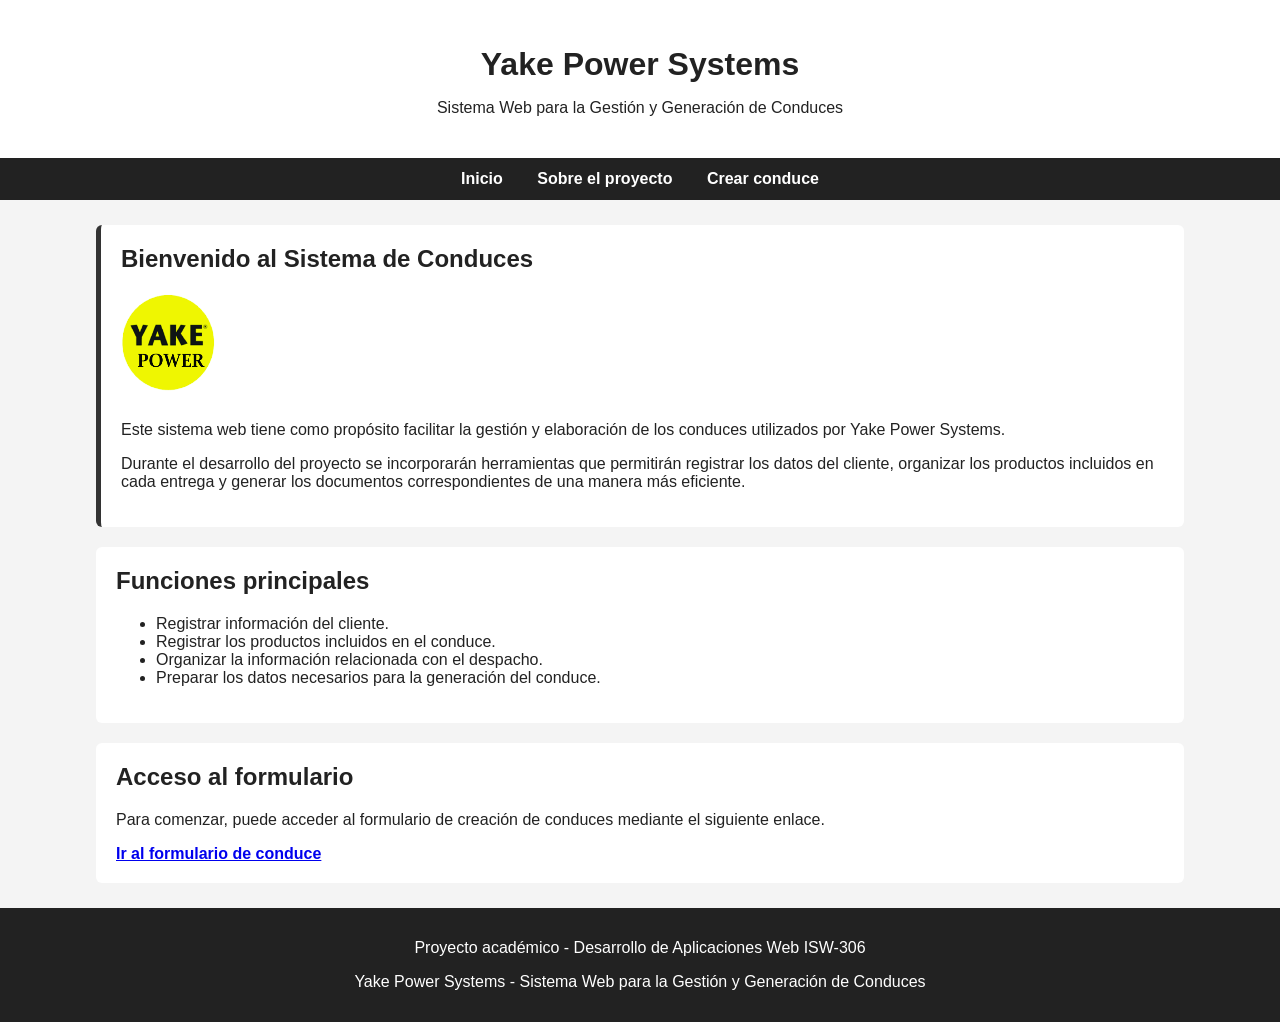
==== index.html @ 6074ab37 "Configura estructura inicial HTML y CSS del proyecto" ====
﻿<!DOCTYPE html>
<html lang="es">

	<head>
		<meta charset="UTF-8" />
		<meta name="viewport" content="width=device-width, initial-scale=1.0" />

		<title>Sistema de Conduces | Yake Power Systems</title>

		<link rel="stylesheet" href="css/estilos.css" />

		<style>
			.bienvenida {
			border-left: 5px solid #333333;
			}
		</style>
	</head>

	<body>

		<header>
			<h1>Yake Power Systems</h1>
			<p>Sistema Web para la Gestión y Generación de Conduces</p>
		</header>

		<nav>
			<ul>
				<li>
					<a href="index.html">Inicio</a>
				</li>
				<li>
					<a href="proyecto.html">Sobre el proyecto</a>
				</li>
				<li>
					<a href="conduce.html">Crear conduce</a>
				</li>
			</ul>
		</nav>

		<main>

			<section class="bienvenida">
				<h2>Bienvenido al Sistema de Conduces</h2>
				
				<img src="img/logo-yake-power.png"
					 alt="Logo de Yake Power Systems"
					 class="logo-empresa" />
				<p>
					Este sistema web tiene como propósito facilitar la gestión
					y elaboración de los conduces utilizados por Yake Power Systems.
				</p>

				<p>
					Durante el desarrollo del proyecto se incorporarán herramientas
					que permitirán registrar los datos del cliente, organizar los
					productos incluidos en cada entrega y generar los documentos
					correspondientes de una manera más eficiente.
				</p>
			</section>

			<section>
				<h2>Funciones principales</h2>

				<ul>
					<li>Registrar información del cliente.</li>
					<li>Registrar los productos incluidos en el conduce.</li>
					<li>Organizar la información relacionada con el despacho.</li>
					<li>Preparar los datos necesarios para la generación del conduce.</li>
				</ul>
			</section>

			
				<section id="acceso-formulario">
					<h2>Acceso al formulario</h2>

				<p>
					Para comenzar, puede acceder al formulario de creación de conduces
					mediante el siguiente enlace.
				</p>

				<a href="conduce.html" style="font-weight: bold;">
					Ir al formulario de conduce
				</a>
			</section>

		</main>

		<footer>
			<p>
				Proyecto académico - Desarrollo de Aplicaciones Web ISW-306
			</p>

			<p>
				Yake Power Systems - Sistema Web para la Gestión y Generación de Conduces
			</p>
		</footer>

	</body>

</html>
---- css/estilos.css ----
﻿body {
    font-family: Arial, sans-serif;
    margin: 0;
    background-color: #f4f4f4;
    color: #222222;
}

header {
    background-color: #ffffff;
    text-align: center;
    padding: 25px;
}

header h1 {
    margin-bottom: 8px;
}

nav {
    background-color: #222222;
    padding: 12px;
}

nav ul {
    list-style: none;
    margin: 0;
    padding: 0;
    text-align: center;
}

nav li {
    display: inline-block;
    margin: 0 15px;
}

nav a {
    color: white;
    text-decoration: none;
    font-weight: bold;
}

nav a:hover {
    text-decoration: underline;
}

main {
    width: 85%;
    margin: 25px auto;
}

section {
    background-color: white;
    padding: 20px;
    margin-bottom: 20px;
    border-radius: 6px;
}

h2 {
    margin-top: 0;
}

input,
textarea {
    padding: 7px;
    margin-top: 4px;
}

table {
    width: 100%;
    border-collapse: collapse;
    margin-top: 10px;
}

th,
td {
    border: 1px solid #cccccc;
    padding: 8px;
    text-align: left;
}

button {
    padding: 10px 18px;
    cursor: pointer;
}

footer {
    background-color: #222222;
    color: white;
    text-align: center;
    padding: 15px;
    margin-top: 20px;

    #acceso-formulario {
    border-top: 3px solid #333333;

    .logo-empresa {
    display: block;
    max-width: 250px;
    height: auto;
    margin: 15px auto 20px auto;
}
}
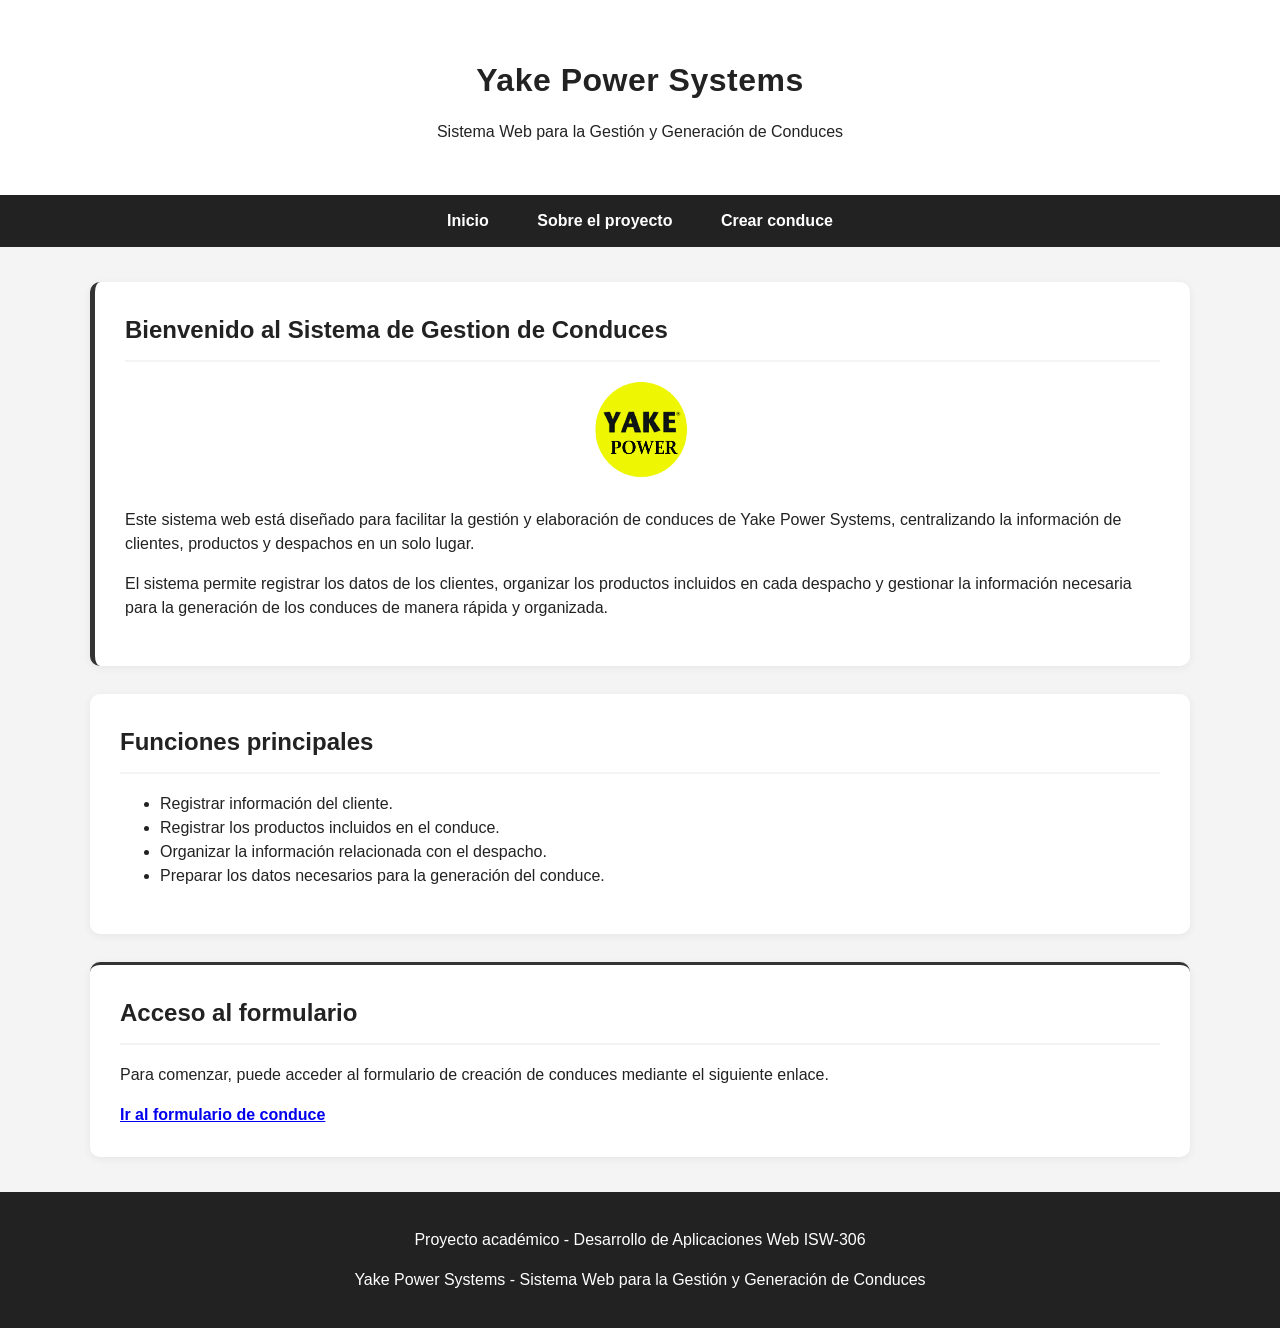
==== commit d9322217: "Mejora contenido y estructura de la pagina de inicio" ====
--- a/index.html
+++ b/index.html
@@ -40,21 +40,22 @@
 		<main>
 
 			<section class="bienvenida">
-				<h2>Bienvenido al Sistema de Conduces</h2>
+				<h2>Bienvenido al Sistema de Gestion de Conduces</h2>
 				
 				<img src="img/logo-yake-power.png"
 					 alt="Logo de Yake Power Systems"
 					 class="logo-empresa" />
 				<p>
-					Este sistema web tiene como propósito facilitar la gestión
-					y elaboración de los conduces utilizados por Yake Power Systems.
+					Este sistema web está diseñado para facilitar la gestión y elaboración 
+					de conduces de Yake Power Systems, centralizando la información de clientes, 
+					productos y despachos en un solo lugar.
 				</p>
 
 				<p>
-					Durante el desarrollo del proyecto se incorporarán herramientas
-					que permitirán registrar los datos del cliente, organizar los
-					productos incluidos en cada entrega y generar los documentos
-					correspondientes de una manera más eficiente.
+					El sistema permite registrar los datos de los clientes, 
+					organizar los productos incluidos en cada despacho y gestionar 
+					la información necesaria para la generación de los conduces de 
+					manera rápida y organizada.
 				</p>
 			</section>
 
--- a/css/estilos.css
+++ b/css/estilos.css
@@ -3,21 +3,27 @@
     margin: 0;
     background-color: #f4f4f4;
     color: #222222;
+    line-height: 1.5;
 }
 
 header {
     background-color: #ffffff;
     text-align: center;
-    padding: 25px;
+    padding: 35px 15px;
+    box-shadow: 0 2px 8px rgba(0, 0, 0, 0.06);
 }
 
 header h1 {
     margin-bottom: 8px;
+    letter-spacing: 0.5px;
 }
 
 nav {
     background-color: #222222;
-    padding: 12px;
+    padding: 14px;
+    position: sticky;
+    top: 0;
+    z-index: 10;
 }
 
 nav ul {
@@ -29,73 +35,202 @@
 
 nav li {
     display: inline-block;
-    margin: 0 15px;
+    margin: 0 18px;
 }
 
 nav a {
     color: white;
     text-decoration: none;
     font-weight: bold;
+    padding: 6px 4px;
+    border-bottom: 2px solid transparent;
+    transition: border-color 0.2s ease, opacity 0.2s ease;
 }
 
 nav a:hover {
-    text-decoration: underline;
+    border-bottom: 2px solid white;
+    opacity: 0.9;
 }
 
 main {
-    width: 85%;
-    margin: 25px auto;
+    width: 88%;
+    max-width: 1100px;
+    margin: 35px auto;
 }
 
 section {
     background-color: white;
-    padding: 20px;
-    margin-bottom: 20px;
-    border-radius: 6px;
+    padding: 30px;
+    margin-bottom: 28px;
+    border-radius: 10px;
+    box-shadow: 0 2px 10px rgba(0, 0, 0, 0.06);
+    transition: box-shadow 0.2s ease;
+}
+
+section:hover {
+    box-shadow: 0 4px 16px rgba(0, 0, 0, 0.09);
 }
 
 h2 {
     margin-top: 0;
+    margin-bottom: 18px;
+    padding-bottom: 12px;
+    border-bottom: 2px solid #f4f4f4;
+}
+
+/* --- Campos de formulario --- */
+label {
+    display: block;
+    margin-bottom: 6px;
+    font-weight: bold;
+    font-size: 0.95rem;
+}
+
+.form-group {
+    margin-bottom: 20px;
 }
 
 input,
+textarea,
+select {
+    width: 100%;
+    padding: 11px 14px;
+    margin-top: 4px;
+    border: 1.5px solid #dddddd;
+    border-radius: 6px;
+    font-family: inherit;
+    font-size: 1rem;
+    background-color: #fafafa;
+    box-sizing: border-box;
+    transition: border-color 0.2s ease, box-shadow 0.2s ease, background-color 0.2s ease;
+}
+
+input:focus,
+textarea:focus,
+select:focus {
+    outline: none;
+    border-color: #222222;
+    background-color: white;
+    box-shadow: 0 0 0 3px rgba(34, 34, 34, 0.1);
+}
+
 textarea {
-    padding: 7px;
-    margin-top: 4px;
-}
-
+    resize: vertical;
+    min-height: 110px;
+}
+
+/* --- Tabla --- */
 table {
     width: 100%;
     border-collapse: collapse;
-    margin-top: 10px;
+    margin-top: 12px;
+    overflow: hidden;
+    border-radius: 8px;
 }
 
 th,
 td {
-    border: 1px solid #cccccc;
-    padding: 8px;
+    border: 1px solid #eaeaea;
+    padding: 12px;
     text-align: left;
 }
 
+th {
+    background-color: #222222;
+    color: white;
+    font-weight: bold;
+}
+
+tr:nth-child(even) td {
+    background-color: #fafafa;
+}
+
+/* --- Botones --- */
 button {
-    padding: 10px 18px;
+    padding: 11px 26px;
     cursor: pointer;
+    background-color: #222222;
+    color: white;
+    border: none;
+    border-radius: 6px;
+    font-size: 1rem;
+    font-weight: bold;
+    letter-spacing: 0.3px;
+    transition: background-color 0.2s ease, transform 0.1s ease, box-shadow 0.2s ease;
+}
+
+button:hover {
+    background-color: #3a3a3a;
+    transform: translateY(-2px);
+    box-shadow: 0 4px 10px rgba(0, 0, 0, 0.15);
+}
+
+button:active {
+    transform: translateY(0);
+    box-shadow: none;
 }
 
 footer {
     background-color: #222222;
     color: white;
     text-align: center;
-    padding: 15px;
-    margin-top: 20px;
-
-    #acceso-formulario {
+    padding: 20px;
+    margin-top: 30px;
+}
+
+#acceso-formulario {
     border-top: 3px solid #333333;
-
-    .logo-empresa {
+}
+
+.logo-empresa {
     display: block;
     max-width: 250px;
     height: auto;
     margin: 15px auto 20px auto;
 }
+
+/* --- Adaptación a pantallas pequeñas --- */
+@media (max-width: 768px) {
+    main {
+        width: 92%;
+        margin: 20px auto;
+    }
+
+    section {
+        padding: 20px;
+    }
+
+    nav li {
+        display: block;
+        margin: 10px 0;
+    }
+
+    button {
+        width: 100%;
+    }
+
+    th, td {
+        padding: 8px;
+        font-size: 0.9rem;
+    }
+
+    table {
+        display: block;
+        overflow-x: auto;
+    }
+}
+
+@media (max-width: 480px) {
+    header {
+        padding: 22px 10px;
+    }
+
+    .logo-empresa {
+        max-width: 180px;
+    }
+
+    section {
+        padding: 16px;
+        border-radius: 8px;
+    }
 }
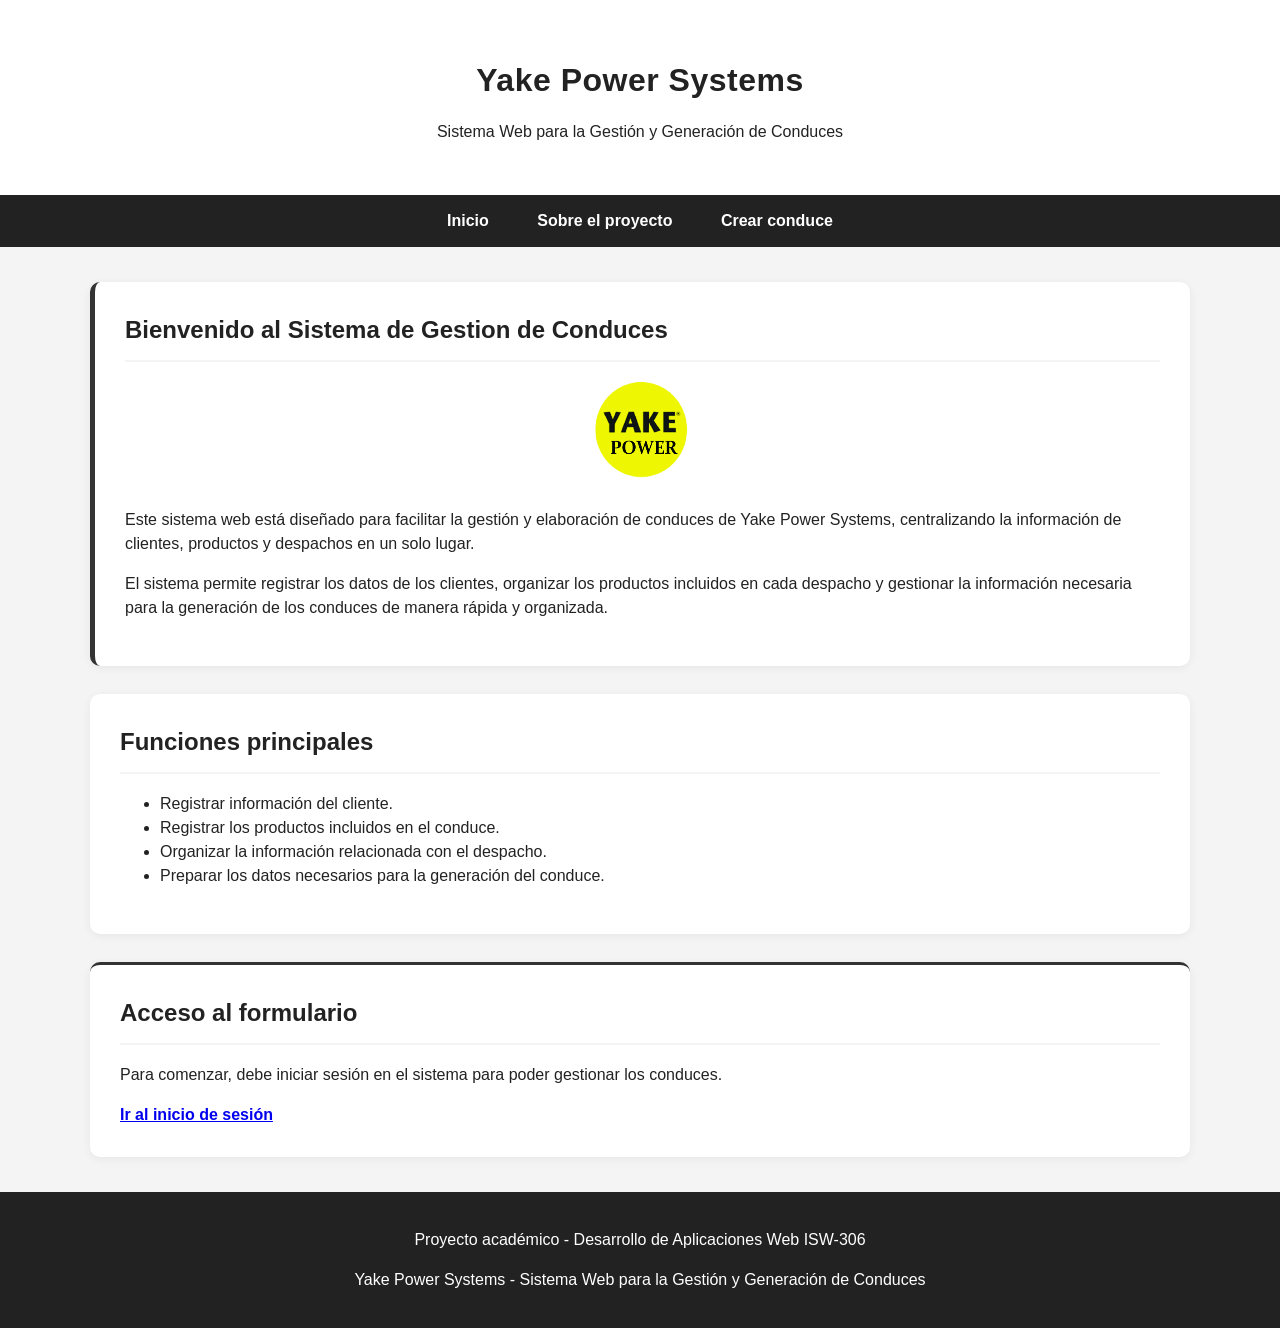
==== commit 7b3c4b66: "Implementación de login simulado con JS" ====
--- a/index.html
+++ b/index.html
@@ -42,9 +42,14 @@
 			<section class="bienvenida">
 				<h2>Bienvenido al Sistema de Gestion de Conduces</h2>
 				
-				<img src="img/logo-yake-power.png"
-					 alt="Logo de Yake Power Systems"
-					 class="logo-empresa" />
+				<figure style="margin: 0; padding: 0;">
+					<img src="img/logo-yake-power.png"
+						 alt="Logo oficial de la empresa Yake Power Systems"
+						 class="logo-empresa" />
+					
+					<figcaption style="display: none;">Logo corporativo de Yake Power Systems</figcaption>
+				</figure>
+
 				<p>
 					Este sistema web está diseñado para facilitar la gestión y elaboración 
 					de conduces de Yake Power Systems, centralizando la información de clientes, 
@@ -70,7 +75,7 @@
 				</ul>
 			</section>
 
-			
+			<!--  
 				<section id="acceso-formulario">
 					<h2>Acceso al formulario</h2>
 
@@ -81,6 +86,16 @@
 
 				<a href="conduce.html" style="font-weight: bold;">
 					Ir al formulario de conduce
+				</a>
+			</section>
+			-->
+			<section id="acceso-formulario">
+				<h2>Acceso al formulario</h2>
+				<p>
+					Para comenzar, debe iniciar sesión en el sistema para poder gestionar los conduces.
+				</p>
+				<a href="login.html" style="font-weight: bold;">
+					Ir al inicio de sesión
 				</a>
 			</section>
 
